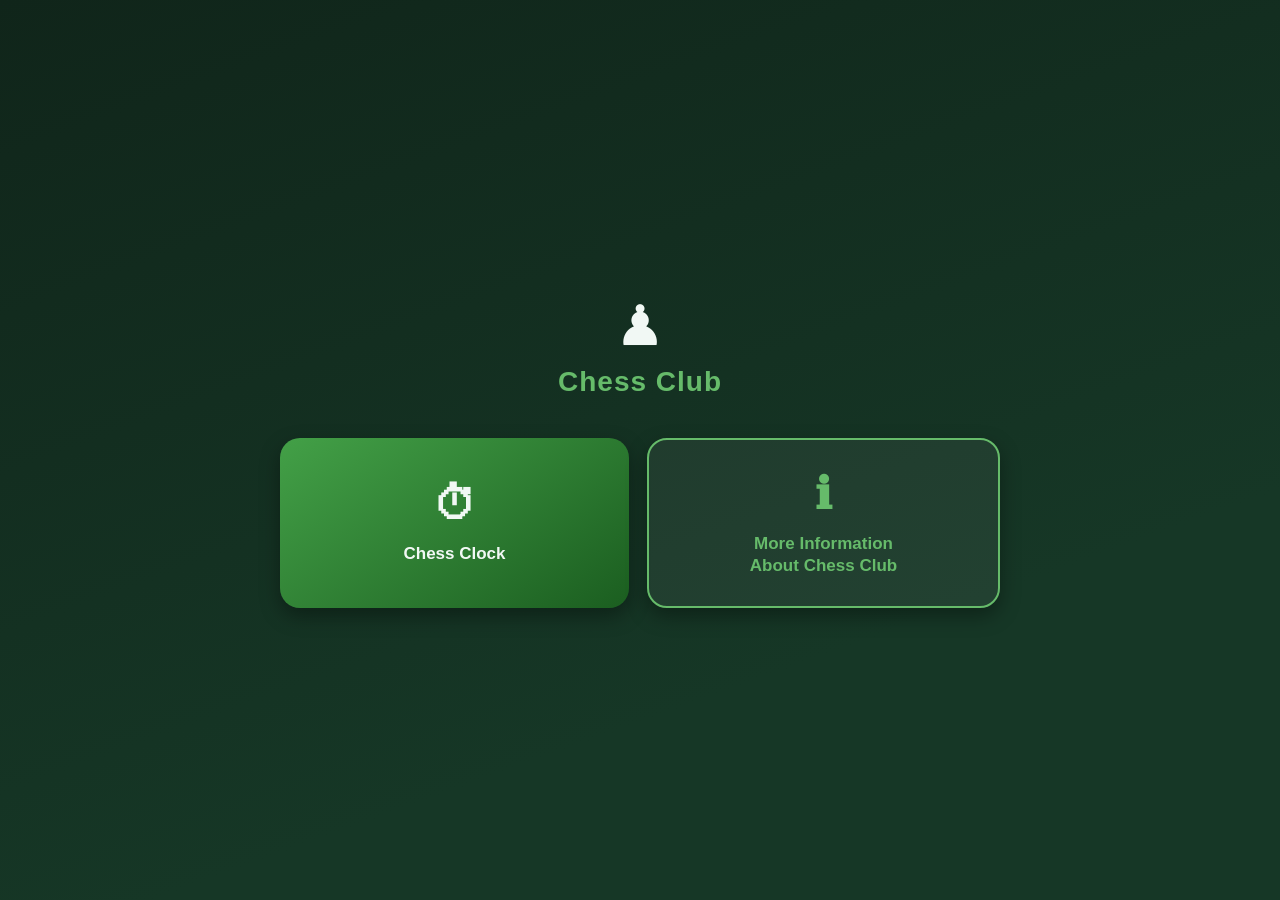
==== index.html @ 6d547529 "Fix HTML encoding issues in index.html" ====
<!DOCTYPE html>
<html lang="en">
<head>
<meta charset="UTF-8">
<meta name="viewport" content="width=device-width, initial-scale=1.0, maximum-scale=1.0, user-scalable=no, viewport-fit=cover">
<title>Chess Club Clock</title>
<link rel="stylesheet" href="style.css">
</head>
<body>

  <!-- ============ LANDING SCREEN ============ -->
  <div id="landing-screen" class="screen active">
    <div class="landing-container">
      <div class="landing-header">
        <div class="landing-icon">♟</div>
        <h1>Chess Club</h1>
      </div>
      <div class="landing-buttons">
        <button id="landing-clock-btn" class="landing-btn primary-btn">
          <span class="landing-btn-icon">⏱</span>
          <span class="landing-btn-text">Chess Clock</span>
        </button>
        <button id="landing-info-btn" class="landing-btn secondary-btn">
          <span class="landing-btn-icon">ℹ</span>
          <span class="landing-btn-text">More Information<br>About Chess Club</span>
        </button>
      </div>
    </div>
  </div>

  <!-- ============ INFO SCREEN ============ -->
  <div id="info-screen" class="screen">
    <div class="info-container">
      <h2>About Chess Club</h2>
      <p>
         About the Chess Club

I originally started the chess club in S1 because I wanted to give people a place where they could play and enjoy chess. However, I quickly realised I was not running it in the best way, and only a few people were interested in coming. Eventually, I stopped going, especially when the teacher started allowing other people to use the club for different activities. Since this was right before moving into S2, I decided that instead of giving up on the idea, I would start it again the following year and do it properly.

Now, the chess club meets in Room 2-043 on Thursdays and Fridays. We have chess boards available, but you can also bring your own chess set if you want. You can play against whoever you want, whether that is a friend, someone you have never played before, or even play online. If you do not know how to play chess, that is completely fine because I am happy to teach you. Whether you are a complete beginner or an experienced player, everyone is welcome.

Why Chess?

Chess is more than just a game. It can help you develop your ability to think ahead, plan your moves and make strategic decisions. It also requires concentration, patience and problem solving. Playing a challenging game can even be mentally tiring because your brain is constantly thinking about different possibilities.

A Little About Me

I started playing chess when I was five years old, and I still play every day for at least 30 minutes. I enjoy practising, improving my skills and challenging myself to find better moves. I also aim to get at least five checkmates every day when I play.

I have also made a chess clock for the club, so if you want to play a proper timed game, you can use it. Whether you are here to learn, practise, compete with your friends or simply have fun, there is a place for you at the chess club.
 
      </p>
      <p>
        Use the <strong>Chess Club</strong> button on the home screen to
        jump straight into the clock and start a timed game with a friend.
      </p>
      <button id="info-back-btn" class="btn-secondary">Back</button>
    </div>
  </div>

  <!-- ============ WELCOME SCREEN ============ -->
  <div id="welcome-screen" class="screen">
    <div class="welcome-content">
      <div class="welcome-icon">♟</div>
      <h1>Chess Clock</h1>
      <p>Loading…</p>
    </div>
  </div>

  <!-- ============ TIME SELECTION MENU ============ -->
  <div id="menu-screen" class="screen">
    <div class="menu-container">
      <div class="menu-title">Select Game Time</div>

      <div class="section-label">Pick a Time</div>
      <div class="time-grid">
        <button class="time-btn" data-minutes="1">1 min</button>
        <button class="time-btn" data-minutes="5">5 min</button>
        <button class="time-btn" data-minutes="10">10 min</button>
        <button class="time-btn" data-minutes="20">20 min</button>
        <button class="time-btn" data-minutes="30">30 min</button>
        <button class="time-btn" data-minutes="50">50 min</button>
        <button class="time-btn" data-minutes="60">1 hour</button>
        <button class="time-btn" data-minutes="120">2 hours</button>
        <button class="time-btn" data-minutes="180">3 hours</button>
      </div>

      <div class="divider"></div>

      <button id="custom-time-btn" class="custom-btn">⚙ Custom Time</button>
      <button id="menu-home-btn" class="link-btn">← Back to Home</button>
    </div>
  </div>

  <!-- ============ CUSTOM TIME SCREEN ============ -->
  <div id="custom-screen" class="screen">
    <div class="custom-container">
      <h2>Custom Time</h2>

      <div class="field-group">
        <label>Opponent 1 Starting Time</label>
        <div class="field-row">
          <input type="number" id="custom-p1-min" min="0" placeholder="Minutes" value="5">
          <input type="number" id="custom-p1-sec" min="0" max="59" placeholder="Seconds" value="0">
        </div>
      </div>

      <div class="field-group">
        <label>Opponent 2 Starting Time</label>
        <div class="field-row">
          <input type="number" id="custom-p2-min" min="0" placeholder="Minutes" value="5">
          <input type="number" id="custom-p2-sec" min="0" max="59" placeholder="Seconds" value="0">
        </div>
      </div>

      <div class="field-group">
        <label>Increment per Move (seconds)</label>
        <div class="field-row">
          <input type="number" id="custom-increment" min="0" placeholder="Seconds" value="0">
        </div>
        <span class="field-hint">Time added to a player's clock after they finish their move.</span>
      </div>

      <div class="custom-actions">
        <button id="custom-back-btn" class="btn-secondary">Back</button>
        <button id="custom-start-btn" class="btn-primary">Start Game</button>
      </div>
    </div>
  </div>

  <!-- ============ CLOCK SCREEN ============ -->
  <div id="clock-screen" class="screen">
    <div class="clock-container">

      <div id="player-top" class="player inactive" data-player="2">
        <div class="player-info">
          <div class="player-name">Opponent 2</div>
          <div class="player-time" id="time-2">5:00</div>
          <div class="player-status" id="status-2"></div>
        </div>
      </div>

      <div id="player-bottom" class="player inactive" data-player="1">
        <div class="player-info">
          <div class="player-name">Opponent 1</div>
          <div class="player-time" id="time-1">5:00</div>
          <div class="player-status" id="status-1"></div>
        </div>
      </div>

      <div class="center-controls" id="center-controls">
        <button id="start-btn" aria-label="Start">▶</button>
      </div>

      <div class="mini-controls hidden" id="mini-controls">
        <button id="pause-btn" class="mini-btn">Pause</button>
        <button id="reset-btn" class="mini-btn">Reset</button>
      </div>

    </div>
  </div>

  <!-- ============ GAME OVER OVERLAY ============ -->
  <div id="gameover-overlay">
    <div class="gameover-box">
      <h2 id="gameover-title">Game Over</h2>
      <p id="gameover-message"></p>
      <button id="gameover-menu-btn" class="btn-primary">Back to Menu</button>
    </div>
  </div>

  <script src="script.js"></script>
</body>
</html>
---- style.css ----
/* =========================================================
   CHESS CLUB CLOCK — style.css
   Clean, modern, green-themed, mobile-first design
   ========================================================= */

:root {
  --green-primary: #2e7d32;
  --green-light: #43a047;
  --green-dark: #1b5e20;
  --green-accent: #66bb6a;
  --gray-dark: #37474f;
  --gray-light: #607d8b;
  --gray-inactive: #78909c;
  --bg-dark: #10251a;
  --text-light: #f1f8f4;
  --text-dark: #1c2b22;
  --danger: #e53935;
  --shadow: rgba(0, 0, 0, 0.35);
  --radius-lg: 20px;
  --radius-md: 14px;
  --radius-sm: 8px;
}

* {
  box-sizing: border-box;
  -webkit-tap-highlight-color: transparent;
  user-select: none;
  -webkit-user-select: none;
}

html, body {
  margin: 0;
  padding: 0;
  width: 100%;
  height: 100%;
  overflow: hidden;
  overscroll-behavior: none;
  touch-action: manipulation;
  font-family: 'Segoe UI', Roboto, Helvetica, Arial, sans-serif;
  background: var(--bg-dark);
  color: var(--text-light);
}

/* =========================================================
   SCREEN MANAGEMENT
   ========================================================= */

.screen {
  position: fixed;
  inset: 0;
  display: none;
  flex-direction: column;
  align-items: center;
  justify-content: center;
  width: 100%;
  height: 100%;
  padding: 20px;
  background: linear-gradient(160deg, var(--bg-dark), #163726 70%);
  animation: fadeIn 0.35s ease;
}

.screen.active {
  display: flex;
}

@keyframes fadeIn {
  from { opacity: 0; transform: scale(0.98); }
  to   { opacity: 1; transform: scale(1); }
}

/* =========================================================
   LANDING SCREEN
   ========================================================= */

.landing-container {
  width: 100%;
  max-width: 720px;
  display: flex;
  flex-direction: column;
  align-items: center;
  gap: 40px;
}

.landing-header {
  display: flex;
  flex-direction: column;
  align-items: center;
  gap: 8px;
}

.landing-icon {
  font-size: 56px;
}

.landing-header h1 {
  margin: 0;
  font-size: 28px;
  color: var(--green-accent);
  letter-spacing: 1px;
}

.landing-buttons {
  display: flex;
  flex-direction: row;
  gap: 18px;
  width: 100%;
}

.landing-btn {
  flex: 1;
  min-height: 170px;
  border: none;
  border-radius: var(--radius-lg);
  display: flex;
  flex-direction: column;
  align-items: center;
  justify-content: center;
  gap: 14px;
  cursor: pointer;
  padding: 20px 10px;
  font-weight: 700;
  transition: transform 0.15s ease, box-shadow 0.15s ease, background 0.2s ease;
  box-shadow: 0 8px 20px var(--shadow);
}

.landing-btn-icon {
  font-size: 44px;
}

.landing-btn-text {
  font-size: 17px;
  line-height: 1.3;
  text-align: center;
}

.primary-btn {
  background: linear-gradient(145deg, var(--green-light), var(--green-dark));
  color: var(--text-light);
}

.secondary-btn {
  background: rgba(255,255,255,0.05);
  border: 2px solid var(--green-accent);
  color: var(--green-accent);
}

.landing-btn:hover {
  transform: translateY(-2px);
}

.landing-btn:active {
  transform: scale(0.96);
  box-shadow: 0 3px 8px var(--shadow);
}

@media (max-width: 560px) {
  .landing-buttons {
    flex-direction: column;
  }
  .landing-btn {
    min-height: 130px;
  }
}

/* =========================================================
   INFO SCREEN
   ========================================================= */

.info-container {
  width: 100%;
  max-width: 560px;
  background: rgba(255,255,255,0.03);
  border-radius: var(--radius-lg);
  padding: 30px 26px;
  display: flex;
  flex-direction: column;
  gap: 16px;
  box-shadow: 0 8px 24px var(--shadow);
  max-height: 90vh;
  overflow-y: auto;
}

.info-container h2 {
  margin: 0;
  color: var(--green-accent);
  text-align: center;
}

.info-container p {
  margin: 0;
  color: #dcefe2;
  line-height: 1.6;
  font-size: 15px;
}

.info-container .btn-secondary {
  align-self: center;
  margin-top: 10px;
  min-width: 140px;
}

/* =========================================================
   WELCOME SCREEN
   ========================================================= */

#welcome-screen {
  background: radial-gradient(circle at center, var(--green-dark), var(--bg-dark) 80%);
}

.welcome-content {
  display: flex;
  flex-direction: column;
  align-items: center;
  gap: 14px;
  animation: popIn 0.6s ease;
}

.welcome-icon {
  font-size: 64px;
  animation: pulse 1.4s ease-in-out infinite;
}

.welcome-content h1 {
  font-size: 28px;
  letter-spacing: 1px;
  margin: 0;
  color: var(--green-accent);
  font-weight: 700;
}

.welcome-content p {
  margin: 0;
  color: #b7d3c2;
  font-size: 14px;
  letter-spacing: 0.5px;
}

@keyframes pulse {
  0%, 100% { transform: scale(1); }
  50%      { transform: scale(1.12); }
}

@keyframes popIn {
  from { opacity: 0; transform: translateY(10px) scale(0.9); }
  to   { opacity: 1; transform: translateY(0) scale(1); }
}

/* =========================================================
   MENU SCREEN (Time Selection)
   ========================================================= */

#menu-screen {
  overflow-y: auto;
  padding-top: 40px;
  padding-bottom: 40px;
}

.menu-container {
  width: 100%;
  max-width: 480px;
  display: flex;
  flex-direction: column;
  align-items: center;
  gap: 22px;
}

.menu-title {
  font-size: 24px;
  font-weight: 700;
  color: var(--green-accent);
  text-align: center;
  letter-spacing: 0.5px;
}

.section-label {
  align-self: flex-start;
  font-size: 14px;
  text-transform: uppercase;
  letter-spacing: 1.5px;
  color: #9fc6ad;
  margin-bottom: -8px;
}

.time-grid {
  display: grid;
  grid-template-columns: repeat(3, 1fr);
  gap: 12px;
  width: 100%;
}

.time-btn {
  background: linear-gradient(145deg, var(--green-light), var(--green-primary));
  border: none;
  border-radius: var(--radius-md);
  color: var(--text-light);
  font-size: 15px;
  font-weight: 600;
  padding: 18px 6px;
  cursor: pointer;
  box-shadow: 0 4px 10px var(--shadow);
  transition: transform 0.15s ease, box-shadow 0.15s ease, background 0.2s ease;
}

.time-btn:active {
  transform: scale(0.94);
  box-shadow: 0 2px 4px var(--shadow);
}

.time-btn:hover {
  background: linear-gradient(145deg, var(--green-accent), var(--green-light));
}

.divider {
  width: 100%;
  height: 1px;
  background: rgba(255,255,255,0.12);
  margin: 4px 0;
}

.custom-btn {
  width: 100%;
  padding: 16px;
  border-radius: var(--radius-md);
  border: 2px solid var(--green-accent);
  background: transparent;
  color: var(--green-accent);
  font-size: 16px;
  font-weight: 700;
  cursor: pointer;
  transition: background 0.2s ease, color 0.2s ease, transform 0.15s ease;
}

.custom-btn:hover {
  background: var(--green-accent);
  color: var(--text-dark);
}

.custom-btn:active {
  transform: scale(0.97);
}

.link-btn {
  background: none;
  border: none;
  color: #9fc6ad;
  font-size: 14px;
  cursor: pointer;
  padding: 6px;
  text-decoration: underline;
}

/* =========================================================
   CUSTOM TIME SCREEN
   ========================================================= */

#custom-screen {
  overflow-y: auto;
}

.custom-container {
  width: 100%;
  max-width: 420px;
  display: flex;
  flex-direction: column;
  gap: 18px;
  background: rgba(255,255,255,0.03);
  padding: 26px 22px;
  border-radius: var(--radius-lg);
  box-shadow: 0 8px 24px var(--shadow);
}

.custom-container h2 {
  text-align: center;
  color: var(--green-accent);
  margin: 0 0 4px;
  font-size: 22px;
}

.field-group {
  display: flex;
  flex-direction: column;
  gap: 6px;
}

.field-group label {
  font-size: 13px;
  color: #b7d3c2;
  letter-spacing: 0.5px;
}

.field-row {
  display: flex;
  gap: 10px;
}

.field-row input {
  flex: 1;
  min-width: 0;
  padding: 12px 10px;
  border-radius: var(--radius-sm);
  background: #0f261a;
  color: var(--text-light);
  font-size: 16px;
  text-align: center;
  border: 1px solid rgba(255,255,255,0.15);
}

.field-row input:focus {
  outline: none;
  border-color: var(--green-accent);
}

.field-hint {
  font-size: 11px;
  color: #8faa98;
}

.custom-actions {
  display: flex;
  gap: 12px;
  margin-top: 8px;
}

.btn-secondary, .btn-primary {
  flex: 1;
  padding: 14px;
  border-radius: var(--radius-md);
  font-size: 15px;
  font-weight: 700;
  cursor: pointer;
  border: none;
  transition: transform 0.15s ease, opacity 0.2s ease;
}

.btn-secondary {
  background: transparent;
  border: 2px solid var(--gray-light);
  color: var(--text-light);
}

.btn-primary {
  background: linear-gradient(145deg, var(--green-light), var(--green-dark));
  color: var(--text-light);
}

.btn-secondary:active, .btn-primary:active {
  transform: scale(0.96);
}

/* =========================================================
   CLOCK SCREEN
   ========================================================= */

#clock-screen {
  padding: 0;
}

.clock-container {
  position: relative;
  width: 100%;
  height: 100%;
  display: flex;
  flex-direction: column;
}

.player {
  flex: 1;
  display: flex;
  align-items: center;
  justify-content: center;
  position: relative;
  cursor: pointer;
  transition: background-color 0.3s ease;
  background-color: var(--gray-inactive);
}

#player-top {
  transform: rotate(180deg);
  border-bottom: 3px solid var(--bg-dark);
}

.player.active {
  background-color: var(--green-primary);
}

.player.inactive {
  background-color: var(--gray-dark);
}

.player.timeout {
  background-color: var(--danger) !important;
}

.player-info {
  display: flex;
  flex-direction: column;
  align-items: center;
  gap: 6px;
  pointer-events: none;
}

.player-name {
  font-size: 15px;
  letter-spacing: 1.5px;
  text-transform: uppercase;
  opacity: 0.85;
  font-weight: 600;
}

.player-time {
  font-size: 15vw;
  font-weight: 700;
  font-variant-numeric: tabular-nums;
  line-height: 1;
}

@media (min-width: 500px) {
  .player-time {
    font-size: 80px;
  }
}

.player-status {
  font-size: 13px;
  min-height: 16px;
  opacity: 0.9;
  letter-spacing: 0.5px;
}

.center-controls {
  position: absolute;
  top: 50%;
  left: 50%;
  transform: translate(-50%, -50%);
  z-index: 20;
  display: flex;
  align-items: center;
  justify-content: center;
}

#start-btn {
  width: 70px;
  height: 70px;
  border-radius: 50%;
  border: none;
  background: var(--text-light);
  color: var(--green-dark);
  font-size: 26px;
  display: flex;
  align-items: center;
  justify-content: center;
  cursor: pointer;
  box-shadow: 0 6px 18px rgba(0,0,0,0.5);
  transition: transform 0.15s ease;
}

#start-btn:active {
  transform: scale(0.9);
}

.mini-controls {
  position: absolute;
  bottom: 14px;
  left: 50%;
  transform: translateX(-50%);
  z-index: 20;
  display: flex;
  gap: 14px;
}

.mini-btn {
  background: rgba(0,0,0,0.4);
  border: 1px solid rgba(255,255,255,0.25);
  color: var(--text-light);
  padding: 8px 16px;
  border-radius: 20px;
  font-size: 13px;
  cursor: pointer;
  backdrop-filter: blur(4px);
  transition: background 0.2s ease;
}

.mini-btn:hover {
  background: rgba(0,0,0,0.6);
}

.mini-btn:active {
  transform: scale(0.95);
}

.hidden {
  display: none !important;
}

/* =========================================================
   GAME OVER OVERLAY
   ========================================================= */

#gameover-overlay {
  position: fixed;
  inset: 0;
  background: rgba(0,0,0,0.75);
  display: none;
  align-items: center;
  justify-content: center;
  z-index: 100;
  flex-direction: column;
  gap: 20px;
  padding: 20px;
  text-align: center;
}

#gameover-overlay.active {
  display: flex;
}

.gameover-box {
  background: linear-gradient(160deg, var(--green-dark), var(--bg-dark));
  padding: 34px 28px;
  border-radius: var(--radius-lg);
  box-shadow: 0 10px 30px rgba(0,0,0,0.6);
  display: flex;
  flex-direction: column;
  align-items: center;
  gap: 14px;
  max-width: 340px;
}

.gameover-box h2 {
  margin: 0;
  color: var(--danger);
  font-size: 22px;
}

.gameover-box p {
  margin: 0;
  color: var(--text-light);
  font-size: 15px;
}

.gameover-box .btn-primary {
  min-width: 160px;
}

/* =========================================================
   RESPONSIVE ADJUSTMENTS
   ========================================================= */
@media (orientation: landscape) and (max-height: 500px) {
  .clock-container {
    flex-direction: row;
  }
}
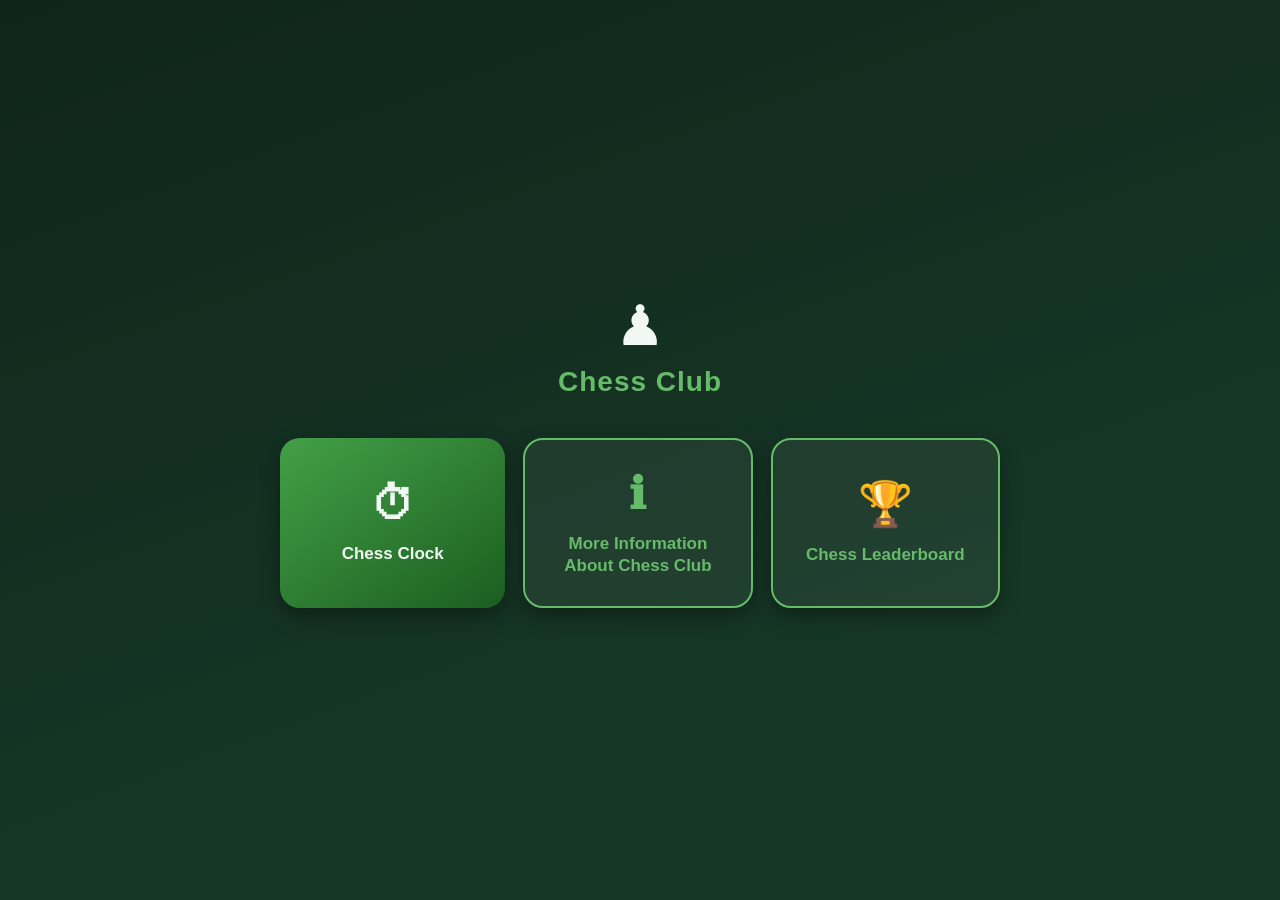
==== commit 7190fc44: "Add leaderboard button to landing screen Added a leaderboard button to the landing screen." ====
--- a/index.html
+++ b/index.html
@@ -15,15 +15,24 @@
         <div class="landing-icon">♟</div>
         <h1>Chess Club</h1>
       </div>
+
       <div class="landing-buttons">
+
         <button id="landing-clock-btn" class="landing-btn primary-btn">
           <span class="landing-btn-icon">⏱</span>
           <span class="landing-btn-text">Chess Clock</span>
         </button>
+
         <button id="landing-info-btn" class="landing-btn secondary-btn">
           <span class="landing-btn-icon">ℹ</span>
           <span class="landing-btn-text">More Information<br>About Chess Club</span>
         </button>
+
+        <button id="landing-leaderboard-btn" class="landing-btn secondary-btn">
+          <span class="landing-btn-icon">🏆</span>
+          <span class="landing-btn-text">Chess Leaderboard</span>
+        </button>
+
       </div>
     </div>
   </div>
@@ -32,28 +41,44 @@
   <div id="info-screen" class="screen">
     <div class="info-container">
       <h2>About Chess Club</h2>
-      <p>
-         About the Chess Club
-
-I originally started the chess club in S1 because I wanted to give people a place where they could play and enjoy chess. However, I quickly realised I was not running it in the best way, and only a few people were interested in coming. Eventually, I stopped going, especially when the teacher started allowing other people to use the club for different activities. Since this was right before moving into S2, I decided that instead of giving up on the idea, I would start it again the following year and do it properly.
-
-Now, the chess club meets in Room 2-043 on Thursdays and Fridays. We have chess boards available, but you can also bring your own chess set if you want. You can play against whoever you want, whether that is a friend, someone you have never played before, or even play online. If you do not know how to play chess, that is completely fine because I am happy to teach you. Whether you are a complete beginner or an experienced player, everyone is welcome.
-
-Why Chess?
-
-Chess is more than just a game. It can help you develop your ability to think ahead, plan your moves and make strategic decisions. It also requires concentration, patience and problem solving. Playing a challenging game can even be mentally tiring because your brain is constantly thinking about different possibilities.
-
-A Little About Me
-
-I started playing chess when I was five years old, and I still play every day for at least 30 minutes. I enjoy practising, improving my skills and challenging myself to find better moves. I also aim to get at least five checkmates every day when I play.
-
-I have also made a chess clock for the club, so if you want to play a proper timed game, you can use it. Whether you are here to learn, practise, compete with your friends or simply have fun, there is a place for you at the chess club.
- 
-      </p>
-      <p>
-        Use the <strong>Chess Club</strong> button on the home screen to
+
+      <p>
+        <strong>About the Chess Club</strong>
+      </p>
+
+      <p>
+        I originally started the chess club in S1 because I wanted to give people a place where they could play and enjoy chess. However, I quickly realised I was not running it in the best way, and only a few people were interested in coming. Eventually, I stopped going, especially when the teacher started allowing other people to use the club for different activities. Since this was right before moving into S2, I decided that instead of giving up on the idea, I would start it again the following year and do it properly.
+      </p>
+
+      <p>
+        Now, the chess club meets in Room 2-043 on Thursdays and Fridays. We have chess boards available, but you can also bring your own chess set if you want. You can play against whoever you want, whether that is a friend, someone you have never played before, or even play online. If you do not know how to play chess, that is completely fine because I am happy to teach you. Whether you are a complete beginner or an experienced player, everyone is welcome.
+      </p>
+
+      <p>
+        <strong>Why Chess?</strong>
+      </p>
+
+      <p>
+        Chess is more than just a game. It can help you develop your ability to think ahead, plan your moves and make strategic decisions. It also requires concentration, patience and problem solving. Playing a challenging game can even be mentally tiring because your brain is constantly thinking about different possibilities.
+      </p>
+
+      <p>
+        <strong>A Little About Me</strong>
+      </p>
+
+      <p>
+        I started playing chess when I was five years old, and I still play every day for at least 30 minutes. I enjoy practising, improving my skills and challenging myself to find better moves. I also aim to get at least five checkmates every day when I play.
+      </p>
+
+      <p>
+        I have also made a chess clock for the club, so if you want to play a proper timed game, you can use it. Whether you are here to learn, practise, compete with your friends or simply have fun, there is a place for you at the chess club.
+      </p>
+
+      <p>
+        Use the <strong>Chess Clock</strong> button on the home screen to
         jump straight into the clock and start a timed game with a friend.
       </p>
+
       <button id="info-back-btn" class="btn-secondary">Back</button>
     </div>
   </div>
@@ -73,6 +98,7 @@
       <div class="menu-title">Select Game Time</div>
 
       <div class="section-label">Pick a Time</div>
+
       <div class="time-grid">
         <button class="time-btn" data-minutes="1">1 min</button>
         <button class="time-btn" data-minutes="5">5 min</button>
@@ -88,7 +114,10 @@
       <div class="divider"></div>
 
       <button id="custom-time-btn" class="custom-btn">⚙ Custom Time</button>
-      <button id="menu-home-btn" class="link-btn">← Back to Home</button>
+
+      <button id="menu-home-btn" class="link-btn">
+        ← Back to Home
+      </button>
     </div>
   </div>
 
@@ -99,6 +128,7 @@
 
       <div class="field-group">
         <label>Opponent 1 Starting Time</label>
+
         <div class="field-row">
           <input type="number" id="custom-p1-min" min="0" placeholder="Minutes" value="5">
           <input type="number" id="custom-p1-sec" min="0" max="59" placeholder="Seconds" value="0">
@@ -107,6 +137,7 @@
 
       <div class="field-group">
         <label>Opponent 2 Starting Time</label>
+
         <div class="field-row">
           <input type="number" id="custom-p2-min" min="0" placeholder="Minutes" value="5">
           <input type="number" id="custom-p2-sec" min="0" max="59" placeholder="Seconds" value="0">
@@ -115,15 +146,24 @@
 
       <div class="field-group">
         <label>Increment per Move (seconds)</label>
+
         <div class="field-row">
           <input type="number" id="custom-increment" min="0" placeholder="Seconds" value="0">
         </div>
-        <span class="field-hint">Time added to a player's clock after they finish their move.</span>
+
+        <span class="field-hint">
+          Time added to a player's clock after they finish their move.
+        </span>
       </div>
 
       <div class="custom-actions">
-        <button id="custom-back-btn" class="btn-secondary">Back</button>
-        <button id="custom-start-btn" class="btn-primary">Start Game</button>
+        <button id="custom-back-btn" class="btn-secondary">
+          Back
+        </button>
+
+        <button id="custom-start-btn" class="btn-primary">
+          Start Game
+        </button>
       </div>
     </div>
   </div>
@@ -165,7 +205,10 @@
     <div class="gameover-box">
       <h2 id="gameover-title">Game Over</h2>
       <p id="gameover-message"></p>
-      <button id="gameover-menu-btn" class="btn-primary">Back to Menu</button>
+
+      <button id="gameover-menu-btn" class="btn-primary">
+        Back to Menu
+      </button>
     </div>
   </div>
 
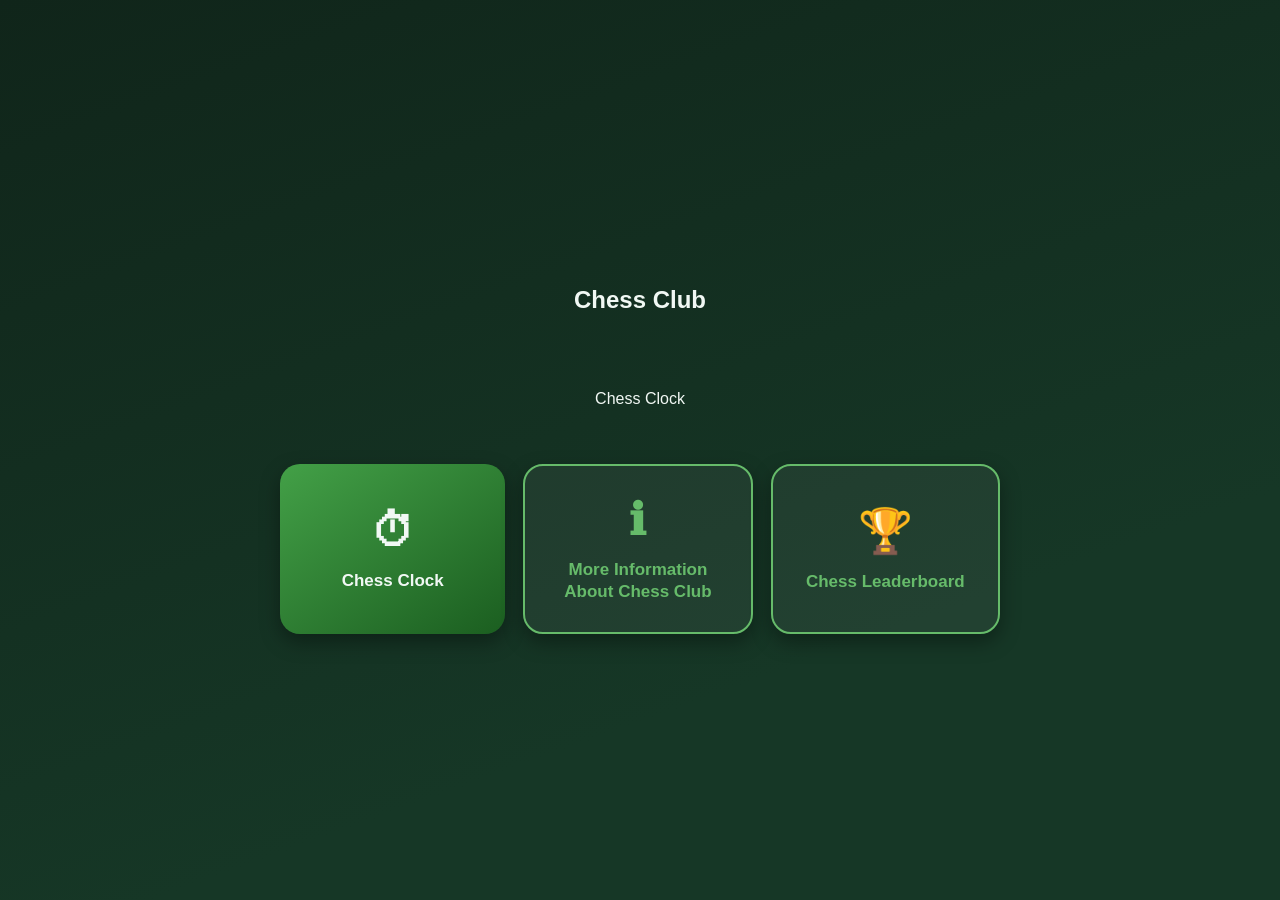
==== commit ff715d70: "Update index.html for better readability and structure Refactor HTML structure and improve content c" ====
--- a/index.html
+++ b/index.html
@@ -1,20 +1,20 @@
 <!DOCTYPE html>
 <html lang="en">
 <head>
-<meta charset="UTF-8">
-<meta name="viewport" content="width=device-width, initial-scale=1.0, maximum-scale=1.0, user-scalable=no, viewport-fit=cover">
-<title>Chess Club Clock</title>
-<link rel="stylesheet" href="style.css">
+  <meta charset="UTF-8">
+  <meta name="viewport" content="width=device-width, initial-scale=1.0">
+  <title>Chess Clock</title>
+  <link rel="stylesheet" href="style.css">
 </head>
+
 <body>
 
-  <!-- ============ LANDING SCREEN ============ -->
-  <div id="landing-screen" class="screen active">
+  <!-- LANDING SCREEN -->
+  <section id="landing-screen" class="screen active">
     <div class="landing-container">
-      <div class="landing-header">
-        <div class="landing-icon">♟</div>
-        <h1>Chess Club</h1>
-      </div>
+
+      <h1>Chess Club</h1>
+      <p class="landing-subtitle">Chess Clock</p>
 
       <div class="landing-buttons">
 
@@ -28,190 +28,212 @@
           <span class="landing-btn-text">More Information<br>About Chess Club</span>
         </button>
 
-        <button id="landing-leaderboard-btn" class="landing-btn secondary-btn">
+        <button id="landing-leaderboard-btn"
+                class="landing-btn secondary-btn"
+                onclick="window.location.href='Chess leaderboard/index.html'">
           <span class="landing-btn-icon">🏆</span>
           <span class="landing-btn-text">Chess Leaderboard</span>
         </button>
 
       </div>
-    </div>
-  </div>
-
-  <!-- ============ INFO SCREEN ============ -->
-  <div id="info-screen" class="screen">
+
+    </div>
+  </section>
+
+
+  <!-- INFORMATION SCREEN -->
+  <section id="info-screen" class="screen">
+
     <div class="info-container">
-      <h2>About Chess Club</h2>
-
-      <p>
-        <strong>About the Chess Club</strong>
-      </p>
-
-      <p>
-        I originally started the chess club in S1 because I wanted to give people a place where they could play and enjoy chess. However, I quickly realised I was not running it in the best way, and only a few people were interested in coming. Eventually, I stopped going, especially when the teacher started allowing other people to use the club for different activities. Since this was right before moving into S2, I decided that instead of giving up on the idea, I would start it again the following year and do it properly.
-      </p>
-
-      <p>
-        Now, the chess club meets in Room 2-043 on Thursdays and Fridays. We have chess boards available, but you can also bring your own chess set if you want. You can play against whoever you want, whether that is a friend, someone you have never played before, or even play online. If you do not know how to play chess, that is completely fine because I am happy to teach you. Whether you are a complete beginner or an experienced player, everyone is welcome.
-      </p>
-
-      <p>
-        <strong>Why Chess?</strong>
-      </p>
-
-      <p>
-        Chess is more than just a game. It can help you develop your ability to think ahead, plan your moves and make strategic decisions. It also requires concentration, patience and problem solving. Playing a challenging game can even be mentally tiring because your brain is constantly thinking about different possibilities.
-      </p>
-
-      <p>
-        <strong>A Little About Me</strong>
-      </p>
-
-      <p>
-        I started playing chess when I was five years old, and I still play every day for at least 30 minutes. I enjoy practising, improving my skills and challenging myself to find better moves. I also aim to get at least five checkmates every day when I play.
-      </p>
-
-      <p>
-        I have also made a chess clock for the club, so if you want to play a proper timed game, you can use it. Whether you are here to learn, practise, compete with your friends or simply have fun, there is a place for you at the chess club.
-      </p>
-
-      <p>
-        Use the <strong>Chess Clock</strong> button on the home screen to
-        jump straight into the clock and start a timed game with a friend.
-      </p>
-
-      <button id="info-back-btn" class="btn-secondary">Back</button>
-    </div>
-  </div>
-
-  <!-- ============ WELCOME SCREEN ============ -->
-  <div id="welcome-screen" class="screen">
-    <div class="welcome-content">
-      <div class="welcome-icon">♟</div>
-      <h1>Chess Clock</h1>
-      <p>Loading…</p>
-    </div>
-  </div>
-
-  <!-- ============ TIME SELECTION MENU ============ -->
-  <div id="menu-screen" class="screen">
+
+      <button id="info-back-btn" class="back-btn">← Back</button>
+
+      <h1>About Chess Club</h1>
+
+      <p>
+        I started Chess Club in S1 because I wanted to give people a place
+        to play chess. Unfortunately, not many people attended, and my
+        teacher eventually allowed people to do other activities instead.
+        I stopped going, but I decided to restart Chess Club properly in S2.
+      </p>
+
+      <h2>When and Where?</h2>
+
+      <p>
+        Chess Club takes place in Room 2-043 on Thursdays and Fridays.
+        Chess boards will be available, but you can also bring your own set.
+      </p>
+
+      <p>
+        You can play against a friend, another member, or even play online.
+        Beginners are welcome, and I can help teach you how to play.
+      </p>
+
+      <h2>Why Chess?</h2>
+
+      <p>
+        Chess helps you think ahead, plan your moves, make strategic
+        decisions, concentrate, be patient, and solve problems.
+        It can also be mentally tiring, which makes it a great challenge.
+      </p>
+
+      <h2>A Little About Me</h2>
+
+      <p>
+        I started playing chess when I was five. I play chess every day
+        for at least 30 minutes and aim to get at least five checkmates
+        every day.
+      </p>
+
+      <p>
+        I also made this chess clock specifically for the Chess Club.
+      </p>
+
+      <p>
+        Use the Chess Clock button on the home screen to start playing.
+      </p>
+
+    </div>
+
+  </section>
+
+
+  <!-- WELCOME SCREEN -->
+  <section id="welcome-screen" class="screen">
+
+    <div class="welcome-container">
+
+      <h1>Welcome to Chess Clock</h1>
+
+      <p>Choose a time control to begin.</p>
+
+      <button id="welcome-continue-btn" class="main-btn">
+        Continue
+      </button>
+
+    </div>
+
+  </section>
+
+
+  <!-- TIME MENU -->
+  <section id="menu-screen" class="screen">
+
     <div class="menu-container">
-      <div class="menu-title">Select Game Time</div>
-
-      <div class="section-label">Pick a Time</div>
-
-      <div class="time-grid">
-        <button class="time-btn" data-minutes="1">1 min</button>
-        <button class="time-btn" data-minutes="5">5 min</button>
-        <button class="time-btn" data-minutes="10">10 min</button>
-        <button class="time-btn" data-minutes="20">20 min</button>
-        <button class="time-btn" data-minutes="30">30 min</button>
-        <button class="time-btn" data-minutes="50">50 min</button>
-        <button class="time-btn" data-minutes="60">1 hour</button>
-        <button class="time-btn" data-minutes="120">2 hours</button>
-        <button class="time-btn" data-minutes="180">3 hours</button>
-      </div>
-
-      <div class="divider"></div>
-
-      <button id="custom-time-btn" class="custom-btn">⚙ Custom Time</button>
-
-      <button id="menu-home-btn" class="link-btn">
-        ← Back to Home
-      </button>
-    </div>
-  </div>
-
-  <!-- ============ CUSTOM TIME SCREEN ============ -->
-  <div id="custom-screen" class="screen">
+
+      <h1>Choose Time</h1>
+
+      <div class="time-buttons">
+
+        <button class="time-btn" data-minutes="1">1 Minute</button>
+        <button class="time-btn" data-minutes="5">5 Minutes</button>
+        <button class="time-btn" data-minutes="10">10 Minutes</button>
+        <button class="time-btn" data-minutes="20">20 Minutes</button>
+        <button class="time-btn" data-minutes="30">30 Minutes</button>
+        <button class="time-btn" data-minutes="50">50 Minutes</button>
+        <button class="time-btn" data-minutes="60">1 Hour</button>
+        <button class="time-btn" data-minutes="120">2 Hours</button>
+        <button class="time-btn" data-minutes="180">3 Hours</button>
+
+      </div>
+
+      <button id="custom-time-btn" class="main-btn">
+        Custom Time
+      </button>
+
+      <button id="menu-back-btn" class="back-btn">
+        ← Back
+      </button>
+
+    </div>
+
+  </section>
+
+
+  <!-- CUSTOM TIME SCREEN -->
+  <section id="custom-screen" class="screen">
+
     <div class="custom-container">
-      <h2>Custom Time</h2>
-
-      <div class="field-group">
-        <label>Opponent 1 Starting Time</label>
-
-        <div class="field-row">
-          <input type="number" id="custom-p1-min" min="0" placeholder="Minutes" value="5">
-          <input type="number" id="custom-p1-sec" min="0" max="59" placeholder="Seconds" value="0">
-        </div>
-      </div>
-
-      <div class="field-group">
-        <label>Opponent 2 Starting Time</label>
-
-        <div class="field-row">
-          <input type="number" id="custom-p2-min" min="0" placeholder="Minutes" value="5">
-          <input type="number" id="custom-p2-sec" min="0" max="59" placeholder="Seconds" value="0">
-        </div>
-      </div>
-
-      <div class="field-group">
-        <label>Increment per Move (seconds)</label>
-
-        <div class="field-row">
-          <input type="number" id="custom-increment" min="0" placeholder="Seconds" value="0">
-        </div>
-
-        <span class="field-hint">
-          Time added to a player's clock after they finish their move.
-        </span>
-      </div>
-
-      <div class="custom-actions">
-        <button id="custom-back-btn" class="btn-secondary">
-          Back
-        </button>
-
-        <button id="custom-start-btn" class="btn-primary">
-          Start Game
-        </button>
-      </div>
-    </div>
-  </div>
-
-  <!-- ============ CLOCK SCREEN ============ -->
-  <div id="clock-screen" class="screen">
+
+      <h1>Custom Time</h1>
+
+      <label for="custom-minutes">Minutes</label>
+      <input id="custom-minutes" type="number" min="1" value="10">
+
+      <label for="custom-seconds">Seconds</label>
+      <input id="custom-seconds" type="number" min="0" max="59" value="0">
+
+      <label for="custom-increment">Increment</label>
+      <input id="custom-increment" type="number" min="0" value="0">
+
+      <button id="custom-start-btn" class="main-btn">
+        Start Game
+      </button>
+
+      <button id="custom-back-btn" class="back-btn">
+        ← Back
+      </button>
+
+    </div>
+
+  </section>
+
+
+  <!-- CHESS CLOCK -->
+  <section id="clock-screen" class="screen">
+
     <div class="clock-container">
 
-      <div id="player-top" class="player inactive" data-player="2">
-        <div class="player-info">
-          <div class="player-name">Opponent 2</div>
-          <div class="player-time" id="time-2">5:00</div>
-          <div class="player-status" id="status-2"></div>
-        </div>
-      </div>
-
-      <div id="player-bottom" class="player inactive" data-player="1">
-        <div class="player-info">
-          <div class="player-name">Opponent 1</div>
-          <div class="player-time" id="time-1">5:00</div>
-          <div class="player-status" id="status-1"></div>
-        </div>
-      </div>
-
-      <div class="center-controls" id="center-controls">
-        <button id="start-btn" aria-label="Start">▶</button>
-      </div>
-
-      <div class="mini-controls hidden" id="mini-controls">
-        <button id="pause-btn" class="mini-btn">Pause</button>
-        <button id="reset-btn" class="mini-btn">Reset</button>
-      </div>
-
-    </div>
-  </div>
-
-  <!-- ============ GAME OVER OVERLAY ============ -->
-  <div id="gameover-overlay">
-    <div class="gameover-box">
-      <h2 id="gameover-title">Game Over</h2>
+      <div id="player-1" class="player-clock">
+        <div class="player-name">Player 1</div>
+        <div id="clock-1" class="clock-time">10:00</div>
+      </div>
+
+      <div class="clock-controls">
+
+        <button id="pause-btn" class="control-btn">
+          Pause
+        </button>
+
+        <button id="reset-btn" class="control-btn">
+          Reset
+        </button>
+
+      </div>
+
+      <div id="player-2" class="player-clock">
+        <div class="player-name">Player 2</div>
+        <div id="clock-2" class="clock-time">10:00</div>
+      </div>
+
+    </div>
+
+  </section>
+
+
+  <!-- GAME OVER -->
+  <section id="gameover-screen" class="screen">
+
+    <div class="gameover-container">
+
+      <h1>Game Over</h1>
+
       <p id="gameover-message"></p>
 
-      <button id="gameover-menu-btn" class="btn-primary">
-        Back to Menu
-      </button>
-    </div>
-  </div>
+      <button id="gameover-reset-btn" class="main-btn">
+        Play Again
+      </button>
+
+      <button id="gameover-menu-btn" class="back-btn">
+        Main Menu
+      </button>
+
+    </div>
+
+  </section>
+
 
   <script src="script.js"></script>
+
 </body>
 </html>
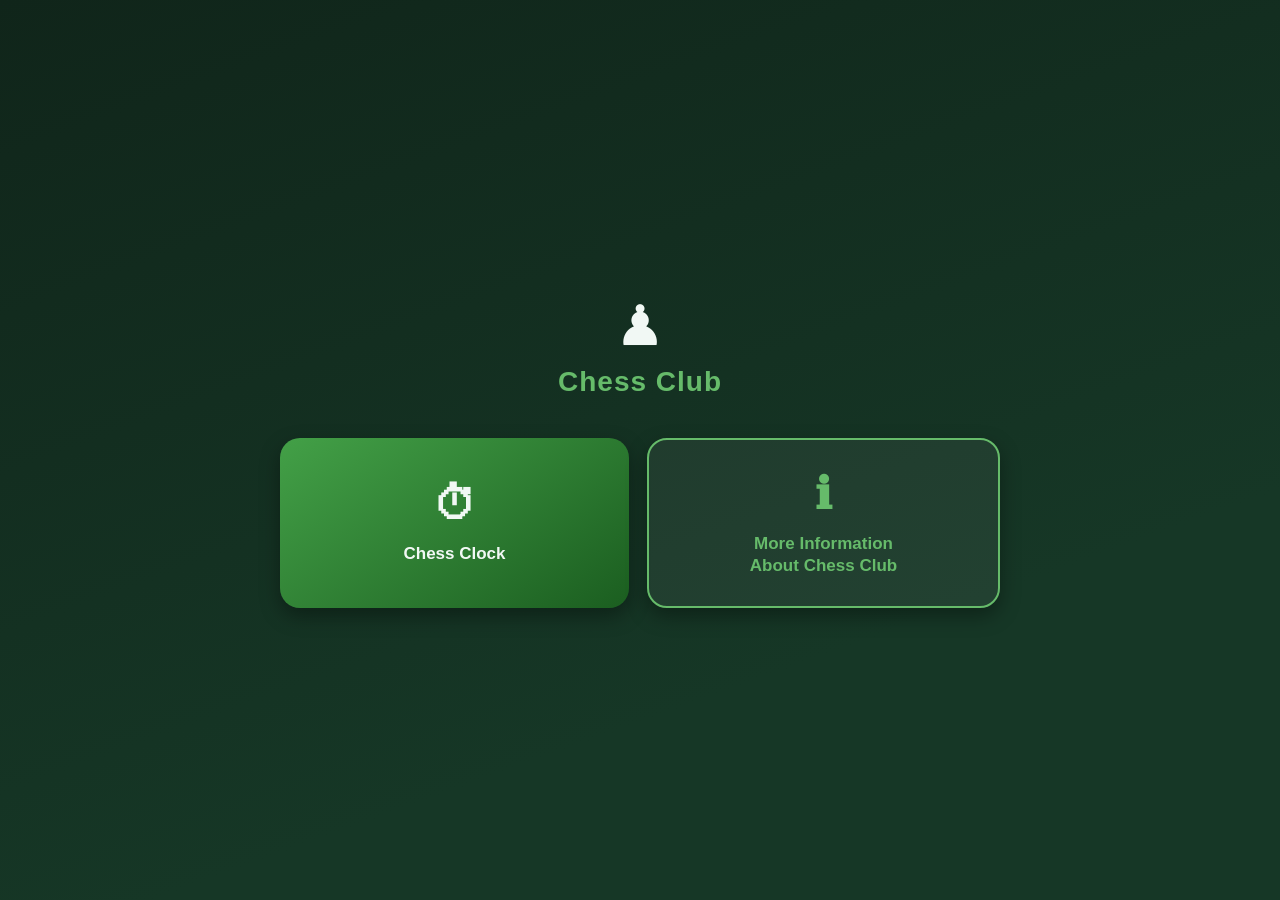
==== commit 1621bd1c: "Refactor index.html for improved layout and content Updated HTML structure and content for Chess Clo" ====
--- a/index.html
+++ b/index.html
@@ -1,239 +1,174 @@
 <!DOCTYPE html>
 <html lang="en">
 <head>
-  <meta charset="UTF-8">
-  <meta name="viewport" content="width=device-width, initial-scale=1.0">
-  <title>Chess Clock</title>
-  <link rel="stylesheet" href="style.css">
+<meta charset="UTF-8">
+<meta name="viewport" content="width=device-width, initial-scale=1.0, maximum-scale=1.0, user-scalable=no, viewport-fit=cover">
+<title>Chess Club Clock</title>
+<link rel="stylesheet" href="style.css">
 </head>
-
 <body>
 
-  <!-- LANDING SCREEN -->
-  <section id="landing-screen" class="screen active">
+  <!-- ============ LANDING SCREEN ============ -->
+  <div id="landing-screen" class="screen active">
     <div class="landing-container">
-
-      <h1>Chess Club</h1>
-      <p class="landing-subtitle">Chess Clock</p>
-
+      <div class="landing-header">
+        <div class="landing-icon">♟</div>
+        <h1>Chess Club</h1>
+      </div>
       <div class="landing-buttons">
-
         <button id="landing-clock-btn" class="landing-btn primary-btn">
           <span class="landing-btn-icon">⏱</span>
           <span class="landing-btn-text">Chess Clock</span>
         </button>
-
         <button id="landing-info-btn" class="landing-btn secondary-btn">
           <span class="landing-btn-icon">ℹ</span>
           <span class="landing-btn-text">More Information<br>About Chess Club</span>
         </button>
+      </div>
+    </div>
+  </div>
 
-        <button id="landing-leaderboard-btn"
-                class="landing-btn secondary-btn"
-                onclick="window.location.href='Chess leaderboard/index.html'">
-          <span class="landing-btn-icon">🏆</span>
-          <span class="landing-btn-text">Chess Leaderboard</span>
-        </button>
+  <!-- ============ INFO SCREEN ============ -->
+  <div id="info-screen" class="screen">
+    <div class="info-container">
+      <h2>About Chess Club</h2>
+      <p>
+         <strong>About the Chess Club</strong>
+      </p>
+      <p>
+I originally started the chess club in S1 because I wanted to give people a place where they could play and enjoy chess. However, I quickly realised I was not running it in the best way, and only a few people were interested in coming. Eventually, I stopped going, especially when the teacher started allowing other people to use the club for different activities. Since this was right before moving into S2, I decided that instead of giving up on the idea, I would start it again the following year and do it properly.
 
+Now, the chess club meets in Room 2-043 on Thursdays and Fridays. We have chess boards available, but you can also bring your own chess set if you want. You can play against whoever you want, whether that is a friend, someone you have never played before, or even play online. If you do not know how to play chess, that is completely fine because I am happy to teach you. Whether you are a complete beginner or an experienced player, everyone is welcome.
+      </p>
+      <p>
+<strong>Why Chess?</strong>
+Chess is more than just a game. It can help you develop your ability to think ahead, plan your moves and make strategic decisions. It also requires concentration, patience and problem solving. Playing a challenging game can even be mentally tiring because your brain is constantly thinking about different possibilities.
+      </p>
+      <p>
+<strong>A Little About Me</strong>
+I started playing chess when I was five years old, and I still play every day for at least 30 minutes. I enjoy practising, improving my skills and challenging myself to find better moves. I also aim to get at least five checkmates every day when I play.
+
+I have also made a chess clock for the club, so if you want to play a proper timed game, you can use it. Whether you are here to learn, practise, compete with your friends or simply have fun, there is a place for you at the chess club.
+      </p>
+      <p>
+        Use the <strong>Chess Clock</strong> button on the home screen to
+        jump straight into the clock and start a timed game with a friend.
+      </p>
+      <button id="info-back-btn" class="btn-secondary">Back</button>
+    </div>
+  </div>
+
+  <!-- ============ WELCOME SCREEN ============ -->
+  <div id="welcome-screen" class="screen">
+    <div class="welcome-content">
+      <div class="welcome-icon">♟</div>
+      <h1>Chess Clock</h1>
+      <p>Loading…</p>
+    </div>
+  </div>
+
+  <!-- ============ TIME SELECTION MENU ============ -->
+  <div id="menu-screen" class="screen">
+    <div class="menu-container">
+      <div class="menu-title">Select Game Time</div>
+
+      <div class="section-label">Pick a Time</div>
+      <div class="time-grid">
+        <button class="time-btn" data-minutes="1">1 min</button>
+        <button class="time-btn" data-minutes="5">5 min</button>
+        <button class="time-btn" data-minutes="10">10 min</button>
+        <button class="time-btn" data-minutes="20">20 min</button>
+        <button class="time-btn" data-minutes="30">30 min</button>
+        <button class="time-btn" data-minutes="50">50 min</button>
+        <button class="time-btn" data-minutes="60">1 hour</button>
+        <button class="time-btn" data-minutes="120">2 hours</button>
+        <button class="time-btn" data-minutes="180">3 hours</button>
+      </div>
+
+      <div class="divider"></div>
+
+      <button id="custom-time-btn" class="custom-btn">⚙ Custom Time</button>
+      <button id="menu-home-btn" class="link-btn">← Back to Home</button>
+    </div>
+  </div>
+
+  <!-- ============ CUSTOM TIME SCREEN ============ -->
+  <div id="custom-screen" class="screen">
+    <div class="custom-container">
+      <h2>Custom Time</h2>
+
+      <div class="field-group">
+        <label>Opponent 1 Starting Time</label>
+        <div class="field-row">
+          <input type="number" id="custom-p1-min" min="0" placeholder="Minutes" value="5">
+          <input type="number" id="custom-p1-sec" min="0" max="59" placeholder="Seconds" value="0">
+        </div>
+      </div>
+
+      <div class="field-group">
+        <label>Opponent 2 Starting Time</label>
+        <div class="field-row">
+          <input type="number" id="custom-p2-min" min="0" placeholder="Minutes" value="5">
+          <input type="number" id="custom-p2-sec" min="0" max="59" placeholder="Seconds" value="0">
+        </div>
+      </div>
+
+      <div class="field-group">
+        <label>Increment per Move (seconds)</label>
+        <div class="field-row">
+          <input type="number" id="custom-increment" min="0" placeholder="Seconds" value="0">
+        </div>
+        <span class="field-hint">Time added to a player's clock after they finish their move.</span>
+      </div>
+
+      <div class="custom-actions">
+        <button id="custom-back-btn" class="btn-secondary">Back</button>
+        <button id="custom-start-btn" class="btn-primary">Start Game</button>
+      </div>
+    </div>
+  </div>
+
+  <!-- ============ CLOCK SCREEN ============ -->
+  <div id="clock-screen" class="screen">
+    <div class="clock-container">
+
+      <div id="player-top" class="player inactive" data-player="2">
+        <div class="player-info">
+          <div class="player-name">Opponent 2</div>
+          <div class="player-time" id="time-2">5:00</div>
+          <div class="player-status" id="status-2"></div>
+        </div>
+      </div>
+
+      <div id="player-bottom" class="player inactive" data-player="1">
+        <div class="player-info">
+          <div class="player-name">Opponent 1</div>
+          <div class="player-time" id="time-1">5:00</div>
+          <div class="player-status" id="status-1"></div>
+        </div>
+      </div>
+
+      <div class="center-controls" id="center-controls">
+        <button id="start-btn" aria-label="Start">▶</button>
+      </div>
+
+      <div class="mini-controls hidden" id="mini-controls">
+        <button id="pause-btn" class="mini-btn">Pause</button>
+        <button id="reset-btn" class="mini-btn">Reset</button>
       </div>
 
     </div>
-  </section>
+  </div>
 
-
-  <!-- INFORMATION SCREEN -->
-  <section id="info-screen" class="screen">
-
-    <div class="info-container">
-
-      <button id="info-back-btn" class="back-btn">← Back</button>
-
-      <h1>About Chess Club</h1>
-
-      <p>
-        I started Chess Club in S1 because I wanted to give people a place
-        to play chess. Unfortunately, not many people attended, and my
-        teacher eventually allowed people to do other activities instead.
-        I stopped going, but I decided to restart Chess Club properly in S2.
-      </p>
-
-      <h2>When and Where?</h2>
-
-      <p>
-        Chess Club takes place in Room 2-043 on Thursdays and Fridays.
-        Chess boards will be available, but you can also bring your own set.
-      </p>
-
-      <p>
-        You can play against a friend, another member, or even play online.
-        Beginners are welcome, and I can help teach you how to play.
-      </p>
-
-      <h2>Why Chess?</h2>
-
-      <p>
-        Chess helps you think ahead, plan your moves, make strategic
-        decisions, concentrate, be patient, and solve problems.
-        It can also be mentally tiring, which makes it a great challenge.
-      </p>
-
-      <h2>A Little About Me</h2>
-
-      <p>
-        I started playing chess when I was five. I play chess every day
-        for at least 30 minutes and aim to get at least five checkmates
-        every day.
-      </p>
-
-      <p>
-        I also made this chess clock specifically for the Chess Club.
-      </p>
-
-      <p>
-        Use the Chess Clock button on the home screen to start playing.
-      </p>
-
+  <!-- ============ GAME OVER OVERLAY ============ -->
+  <div id="gameover-overlay">
+    <div class="gameover-box">
+      <h2 id="gameover-title">Game Over</h2>
+      <p id="gameover-message"></p>
+      <button id="gameover-menu-btn" class="btn-primary">Back to Menu</button>
     </div>
-
-  </section>
-
-
-  <!-- WELCOME SCREEN -->
-  <section id="welcome-screen" class="screen">
-
-    <div class="welcome-container">
-
-      <h1>Welcome to Chess Clock</h1>
-
-      <p>Choose a time control to begin.</p>
-
-      <button id="welcome-continue-btn" class="main-btn">
-        Continue
-      </button>
-
-    </div>
-
-  </section>
-
-
-  <!-- TIME MENU -->
-  <section id="menu-screen" class="screen">
-
-    <div class="menu-container">
-
-      <h1>Choose Time</h1>
-
-      <div class="time-buttons">
-
-        <button class="time-btn" data-minutes="1">1 Minute</button>
-        <button class="time-btn" data-minutes="5">5 Minutes</button>
-        <button class="time-btn" data-minutes="10">10 Minutes</button>
-        <button class="time-btn" data-minutes="20">20 Minutes</button>
-        <button class="time-btn" data-minutes="30">30 Minutes</button>
-        <button class="time-btn" data-minutes="50">50 Minutes</button>
-        <button class="time-btn" data-minutes="60">1 Hour</button>
-        <button class="time-btn" data-minutes="120">2 Hours</button>
-        <button class="time-btn" data-minutes="180">3 Hours</button>
-
-      </div>
-
-      <button id="custom-time-btn" class="main-btn">
-        Custom Time
-      </button>
-
-      <button id="menu-back-btn" class="back-btn">
-        ← Back
-      </button>
-
-    </div>
-
-  </section>
-
-
-  <!-- CUSTOM TIME SCREEN -->
-  <section id="custom-screen" class="screen">
-
-    <div class="custom-container">
-
-      <h1>Custom Time</h1>
-
-      <label for="custom-minutes">Minutes</label>
-      <input id="custom-minutes" type="number" min="1" value="10">
-
-      <label for="custom-seconds">Seconds</label>
-      <input id="custom-seconds" type="number" min="0" max="59" value="0">
-
-      <label for="custom-increment">Increment</label>
-      <input id="custom-increment" type="number" min="0" value="0">
-
-      <button id="custom-start-btn" class="main-btn">
-        Start Game
-      </button>
-
-      <button id="custom-back-btn" class="back-btn">
-        ← Back
-      </button>
-
-    </div>
-
-  </section>
-
-
-  <!-- CHESS CLOCK -->
-  <section id="clock-screen" class="screen">
-
-    <div class="clock-container">
-
-      <div id="player-1" class="player-clock">
-        <div class="player-name">Player 1</div>
-        <div id="clock-1" class="clock-time">10:00</div>
-      </div>
-
-      <div class="clock-controls">
-
-        <button id="pause-btn" class="control-btn">
-          Pause
-        </button>
-
-        <button id="reset-btn" class="control-btn">
-          Reset
-        </button>
-
-      </div>
-
-      <div id="player-2" class="player-clock">
-        <div class="player-name">Player 2</div>
-        <div id="clock-2" class="clock-time">10:00</div>
-      </div>
-
-    </div>
-
-  </section>
-
-
-  <!-- GAME OVER -->
-  <section id="gameover-screen" class="screen">
-
-    <div class="gameover-container">
-
-      <h1>Game Over</h1>
-
-      <p id="gameover-message"></p>
-
-      <button id="gameover-reset-btn" class="main-btn">
-        Play Again
-      </button>
-
-      <button id="gameover-menu-btn" class="back-btn">
-        Main Menu
-      </button>
-
-    </div>
-
-  </section>
-
+  </div>
 
   <script src="script.js"></script>
-
 </body>
 </html>
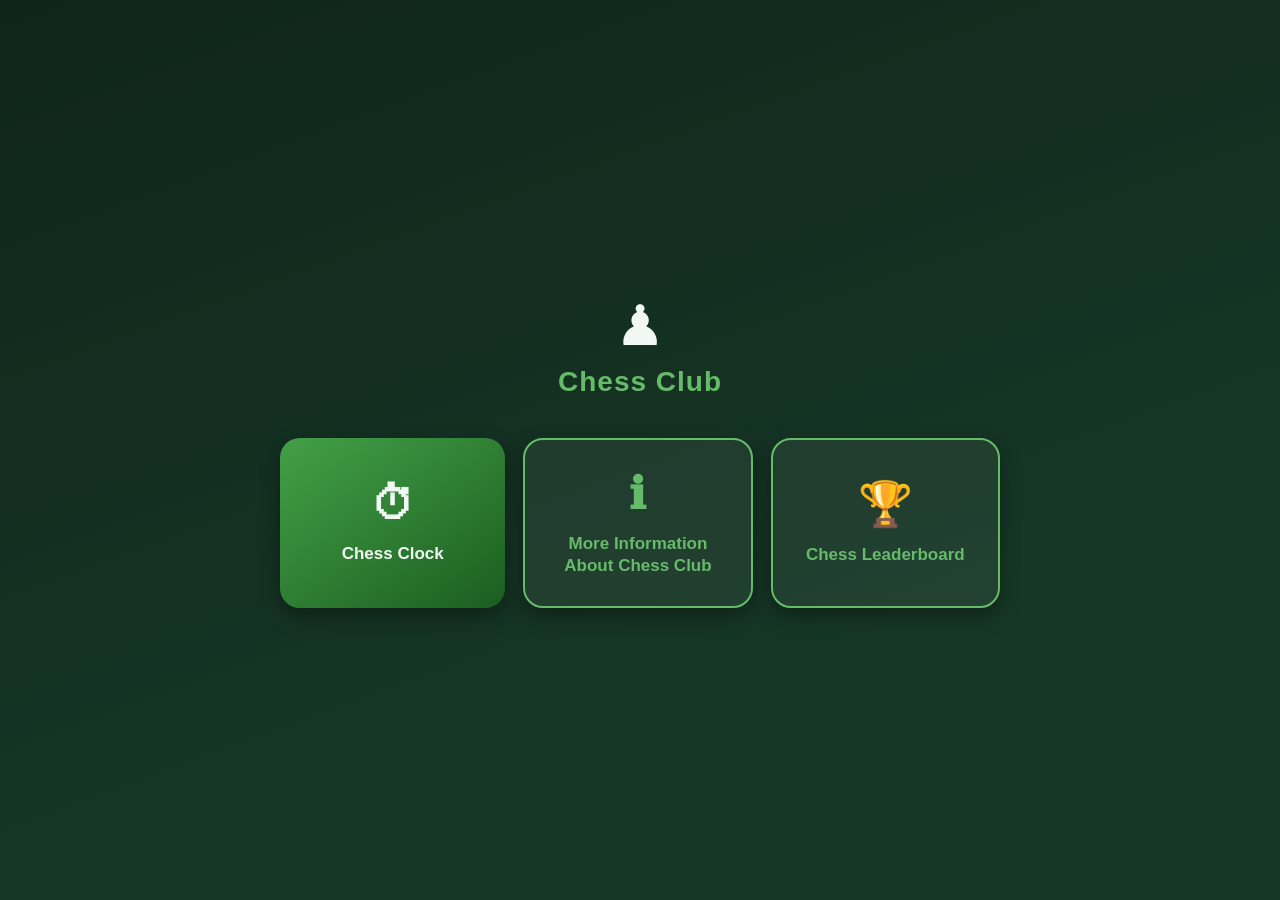
==== commit eef3f8cc: "Add leaderboard button to landing screen Added a leaderboard button to the landing screen." ====
--- a/index.html
+++ b/index.html
@@ -1,174 +1,180 @@
-<!DOCTYPE html>
-<html lang="en">
-<head>
-<meta charset="UTF-8">
-<meta name="viewport" content="width=device-width, initial-scale=1.0, maximum-scale=1.0, user-scalable=no, viewport-fit=cover">
-<title>Chess Club Clock</title>
-<link rel="stylesheet" href="style.css">
-</head>
-<body>
+<!DOCTYPE html> 
+<html lang="en"> 
+<head> 
+<meta charset="UTF-8"> 
+<meta name="viewport" content="width=device-width, initial-scale=1.0, maximum-scale=1.0, user-scalable=no, viewport-fit=cover"> 
+<title>Chess Club Clock</title> 
+<link rel="stylesheet" href="style.css"> 
+</head> 
+<body> 
+ 
+  <!-- ============ LANDING SCREEN ============ --> 
+  <div id="landing-screen" class="screen active"> 
+    <div class="landing-container"> 
+      <div class="landing-header"> 
+        <div class="landing-icon">♟</div> 
+        <h1>Chess Club</h1> 
+      </div> 
+      <div class="landing-buttons"> 
+        <button id="landing-clock-btn" class="landing-btn primary-btn"> 
+          <span class="landing-btn-icon">⏱</span> 
+          <span class="landing-btn-text">Chess Clock</span> 
+        </button> 
 
-  <!-- ============ LANDING SCREEN ============ -->
-  <div id="landing-screen" class="screen active">
-    <div class="landing-container">
-      <div class="landing-header">
-        <div class="landing-icon">♟</div>
-        <h1>Chess Club</h1>
-      </div>
-      <div class="landing-buttons">
-        <button id="landing-clock-btn" class="landing-btn primary-btn">
-          <span class="landing-btn-icon">⏱</span>
-          <span class="landing-btn-text">Chess Clock</span>
+        <button id="landing-info-btn" class="landing-btn secondary-btn"> 
+          <span class="landing-btn-icon">ℹ</span> 
+          <span class="landing-btn-text">More Information<br>About Chess Club</span> 
         </button>
-        <button id="landing-info-btn" class="landing-btn secondary-btn">
-          <span class="landing-btn-icon">ℹ</span>
-          <span class="landing-btn-text">More Information<br>About Chess Club</span>
+
+        <button id="landing-leaderboard-btn" class="landing-btn secondary-btn" onclick="window.location.href='Chess leaderboard/index.html'"> 
+          <span class="landing-btn-icon">🏆</span> 
+          <span class="landing-btn-text">Chess Leaderboard</span> 
         </button>
-      </div>
-    </div>
-  </div>
-
-  <!-- ============ INFO SCREEN ============ -->
-  <div id="info-screen" class="screen">
-    <div class="info-container">
-      <h2>About Chess Club</h2>
-      <p>
-         <strong>About the Chess Club</strong>
-      </p>
-      <p>
-I originally started the chess club in S1 because I wanted to give people a place where they could play and enjoy chess. However, I quickly realised I was not running it in the best way, and only a few people were interested in coming. Eventually, I stopped going, especially when the teacher started allowing other people to use the club for different activities. Since this was right before moving into S2, I decided that instead of giving up on the idea, I would start it again the following year and do it properly.
-
-Now, the chess club meets in Room 2-043 on Thursdays and Fridays. We have chess boards available, but you can also bring your own chess set if you want. You can play against whoever you want, whether that is a friend, someone you have never played before, or even play online. If you do not know how to play chess, that is completely fine because I am happy to teach you. Whether you are a complete beginner or an experienced player, everyone is welcome.
-      </p>
-      <p>
-<strong>Why Chess?</strong>
-Chess is more than just a game. It can help you develop your ability to think ahead, plan your moves and make strategic decisions. It also requires concentration, patience and problem solving. Playing a challenging game can even be mentally tiring because your brain is constantly thinking about different possibilities.
-      </p>
-      <p>
-<strong>A Little About Me</strong>
-I started playing chess when I was five years old, and I still play every day for at least 30 minutes. I enjoy practising, improving my skills and challenging myself to find better moves. I also aim to get at least five checkmates every day when I play.
-
-I have also made a chess clock for the club, so if you want to play a proper timed game, you can use it. Whether you are here to learn, practise, compete with your friends or simply have fun, there is a place for you at the chess club.
-      </p>
-      <p>
-        Use the <strong>Chess Clock</strong> button on the home screen to
-        jump straight into the clock and start a timed game with a friend.
-      </p>
-      <button id="info-back-btn" class="btn-secondary">Back</button>
-    </div>
-  </div>
-
-  <!-- ============ WELCOME SCREEN ============ -->
-  <div id="welcome-screen" class="screen">
-    <div class="welcome-content">
-      <div class="welcome-icon">♟</div>
-      <h1>Chess Clock</h1>
-      <p>Loading…</p>
-    </div>
-  </div>
-
-  <!-- ============ TIME SELECTION MENU ============ -->
-  <div id="menu-screen" class="screen">
-    <div class="menu-container">
-      <div class="menu-title">Select Game Time</div>
-
-      <div class="section-label">Pick a Time</div>
-      <div class="time-grid">
-        <button class="time-btn" data-minutes="1">1 min</button>
-        <button class="time-btn" data-minutes="5">5 min</button>
-        <button class="time-btn" data-minutes="10">10 min</button>
-        <button class="time-btn" data-minutes="20">20 min</button>
-        <button class="time-btn" data-minutes="30">30 min</button>
-        <button class="time-btn" data-minutes="50">50 min</button>
-        <button class="time-btn" data-minutes="60">1 hour</button>
-        <button class="time-btn" data-minutes="120">2 hours</button>
-        <button class="time-btn" data-minutes="180">3 hours</button>
-      </div>
-
-      <div class="divider"></div>
-
-      <button id="custom-time-btn" class="custom-btn">⚙ Custom Time</button>
-      <button id="menu-home-btn" class="link-btn">← Back to Home</button>
-    </div>
-  </div>
-
-  <!-- ============ CUSTOM TIME SCREEN ============ -->
-  <div id="custom-screen" class="screen">
-    <div class="custom-container">
-      <h2>Custom Time</h2>
-
-      <div class="field-group">
-        <label>Opponent 1 Starting Time</label>
-        <div class="field-row">
-          <input type="number" id="custom-p1-min" min="0" placeholder="Minutes" value="5">
-          <input type="number" id="custom-p1-sec" min="0" max="59" placeholder="Seconds" value="0">
-        </div>
-      </div>
-
-      <div class="field-group">
-        <label>Opponent 2 Starting Time</label>
-        <div class="field-row">
-          <input type="number" id="custom-p2-min" min="0" placeholder="Minutes" value="5">
-          <input type="number" id="custom-p2-sec" min="0" max="59" placeholder="Seconds" value="0">
-        </div>
-      </div>
-
-      <div class="field-group">
-        <label>Increment per Move (seconds)</label>
-        <div class="field-row">
-          <input type="number" id="custom-increment" min="0" placeholder="Seconds" value="0">
-        </div>
-        <span class="field-hint">Time added to a player's clock after they finish their move.</span>
-      </div>
-
-      <div class="custom-actions">
-        <button id="custom-back-btn" class="btn-secondary">Back</button>
-        <button id="custom-start-btn" class="btn-primary">Start Game</button>
-      </div>
-    </div>
-  </div>
-
-  <!-- ============ CLOCK SCREEN ============ -->
-  <div id="clock-screen" class="screen">
-    <div class="clock-container">
-
-      <div id="player-top" class="player inactive" data-player="2">
-        <div class="player-info">
-          <div class="player-name">Opponent 2</div>
-          <div class="player-time" id="time-2">5:00</div>
-          <div class="player-status" id="status-2"></div>
-        </div>
-      </div>
-
-      <div id="player-bottom" class="player inactive" data-player="1">
-        <div class="player-info">
-          <div class="player-name">Opponent 1</div>
-          <div class="player-time" id="time-1">5:00</div>
-          <div class="player-status" id="status-1"></div>
-        </div>
-      </div>
-
-      <div class="center-controls" id="center-controls">
-        <button id="start-btn" aria-label="Start">▶</button>
-      </div>
-
-      <div class="mini-controls hidden" id="mini-controls">
-        <button id="pause-btn" class="mini-btn">Pause</button>
-        <button id="reset-btn" class="mini-btn">Reset</button>
-      </div>
-
-    </div>
-  </div>
-
-  <!-- ============ GAME OVER OVERLAY ============ -->
-  <div id="gameover-overlay">
-    <div class="gameover-box">
-      <h2 id="gameover-title">Game Over</h2>
-      <p id="gameover-message"></p>
-      <button id="gameover-menu-btn" class="btn-primary">Back to Menu</button>
-    </div>
-  </div>
-
-  <script src="script.js"></script>
-</body>
+      </div> 
+    </div> 
+  </div> 
+ 
+  <!-- ============ INFO SCREEN ============ --> 
+  <div id="info-screen" class="screen"> 
+    <div class="info-container"> 
+      <h2>About Chess Club</h2> 
+      <p> 
+         <strong>About the Chess Club</strong> 
+      </p> 
+      <p> 
+I originally started the chess club in S1 because I wanted to give people a place where they could play and enjoy chess. However, I quickly realised I was not running it in the best way, and only a few people were interested in coming. Eventually, I stopped going, especially when the teacher started allowing other people to use the club for different activities. Since this was right before moving into S2, I decided that instead of giving up on the idea, I would start it again the following year and do it properly. 
+ 
+Now, the chess club meets in Room 2-043 on Thursdays and Fridays. We have chess boards available, but you can also bring your own chess set if you want. You can play against whoever you want, whether that is a friend, someone you have never played before, or even play online. If you do not know how to play chess, that is completely fine because I am happy to teach you. Whether you are a complete beginner or an experienced player, everyone is welcome. 
+      </p> 
+      <p> 
+<strong>Why Chess?</strong> 
+Chess is more than just a game. It can help you develop your ability to think ahead, plan your moves and make strategic decisions. It also requires concentration, patience and problem solving. Playing a challenging game can even be mentally tiring because your brain is constantly thinking about different possibilities. 
+      </p> 
+      <p> 
+<strong>A Little About Me</strong> 
+I started playing chess when I was five years old, and I still play every day for at least 30 minutes. I enjoy practising, improving my skills and challenging myself to find better moves. I also aim to get at least five checkmates every day when I play. 
+ 
+I have also made a chess clock for the club, so if you want to play a proper timed game, you can use it. Whether you are here to learn, practise, compete with your friends or simply have fun, there is a place for you at the chess club. 
+      </p> 
+      <p> 
+        Use the <strong>Chess Clock</strong> button on the home screen to 
+        jump straight into the clock and start a timed game with a friend. 
+      </p> 
+      <button id="info-back-btn" class="btn-secondary">Back</button> 
+    </div> 
+  </div> 
+ 
+  <!-- ============ WELCOME SCREEN ============ --> 
+  <div id="welcome-screen" class="screen"> 
+    <div class="welcome-content"> 
+      <div class="welcome-icon">♟</div> 
+      <h1>Chess Clock</h1> 
+      <p>Loading…</p> 
+    </div> 
+  </div> 
+ 
+  <!-- ============ TIME SELECTION MENU ============ --> 
+  <div id="menu-screen" class="screen"> 
+    <div class="menu-container"> 
+      <div class="menu-title">Select Game Time</div> 
+ 
+      <div class="section-label">Pick a Time</div> 
+      <div class="time-grid"> 
+        <button class="time-btn" data-minutes="1">1 min</button> 
+        <button class="time-btn" data-minutes="5">5 min</button> 
+        <button class="time-btn" data-minutes="10">10 min</button> 
+        <button class="time-btn" data-minutes="20">20 min</button> 
+        <button class="time-btn" data-minutes="30">30 min</button> 
+        <button class="time-btn" data-minutes="50">50 min</button> 
+        <button class="time-btn" data-minutes="60">1 hour</button> 
+        <button class="time-btn" data-minutes="120">2 hours</button> 
+        <button class="time-btn" data-minutes="180">3 hours</button> 
+      </div> 
+ 
+      <div class="divider"></div> 
+ 
+      <button id="custom-time-btn" class="custom-btn">⚙ Custom Time</button> 
+      <button id="menu-home-btn" class="link-btn">← Back to Home</button> 
+    </div> 
+  </div> 
+ 
+  <!-- ============ CUSTOM TIME SCREEN ============ --> 
+  <div id="custom-screen" class="screen"> 
+    <div class="custom-container"> 
+      <h2>Custom Time</h2> 
+ 
+      <div class="field-group"> 
+        <label>Opponent 1 Starting Time</label> 
+        <div class="field-row"> 
+          <input type="number" id="custom-p1-min" min="0" placeholder="Minutes" value="5"> 
+          <input type="number" id="custom-p1-sec" min="0" max="59" placeholder="Seconds" value="0"> 
+        </div> 
+      </div> 
+ 
+      <div class="field-group"> 
+        <label>Opponent 2 Starting Time</label> 
+        <div class="field-row"> 
+          <input type="number" id="custom-p2-min" min="0" placeholder="Minutes" value="5"> 
+          <input type="number" id="custom-p2-sec" min="0" max="59" placeholder="Seconds" value="0"> 
+        </div> 
+      </div> 
+ 
+      <div class="field-group"> 
+        <label>Increment per Move (seconds)</label> 
+        <div class="field-row"> 
+          <input type="number" id="custom-increment" min="0" placeholder="Seconds" value="0"> 
+        </div> 
+        <span class="field-hint">Time added to a player's clock after they finish their move.</span> 
+      </div> 
+ 
+      <div class="custom-actions"> 
+        <button id="custom-back-btn" class="btn-secondary">Back</button> 
+        <button id="custom-start-btn" class="btn-primary">Start Game</button> 
+      </div> 
+    </div> 
+  </div> 
+ 
+  <!-- ============ CLOCK SCREEN ============ --> 
+  <div id="clock-screen" class="screen"> 
+    <div class="clock-container"> 
+ 
+      <div id="player-top" class="player inactive" data-player="2"> 
+        <div class="player-info"> 
+          <div class="player-name">Opponent 2</div> 
+          <div class="player-time" id="time-2">5:00</div> 
+          <div class="player-status" id="status-2"></div> 
+        </div> 
+      </div> 
+ 
+      <div id="player-bottom" class="player inactive" data-player="1"> 
+        <div class="player-info"> 
+          <div class="player-name">Opponent 1</div> 
+          <div class="player-time" id="time-1">5:00</div> 
+          <div class="player-status" id="status-1"></div> 
+        </div> 
+      </div> 
+ 
+      <div class="center-controls" id="center-controls"> 
+        <button id="start-btn" aria-label="Start">▶</button> 
+      </div> 
+ 
+      <div class="mini-controls hidden" id="mini-controls"> 
+        <button id="pause-btn" class="mini-btn">Pause</button> 
+        <button id="reset-btn" class="mini-btn">Reset</button> 
+      </div> 
+ 
+    </div> 
+  </div> 
+ 
+  <!-- ============ GAME OVER OVERLAY ============ --> 
+  <div id="gameover-overlay"> 
+    <div class="gameover-box"> 
+      <h2 id="gameover-title">Game Over</h2> 
+      <p id="gameover-message"></p> 
+      <button id="gameover-menu-btn" class="btn-primary">Back to Menu</button> 
+    </div> 
+  </div> 
+ 
+  <script src="script.js"></script> 
+</body> 
 </html>
